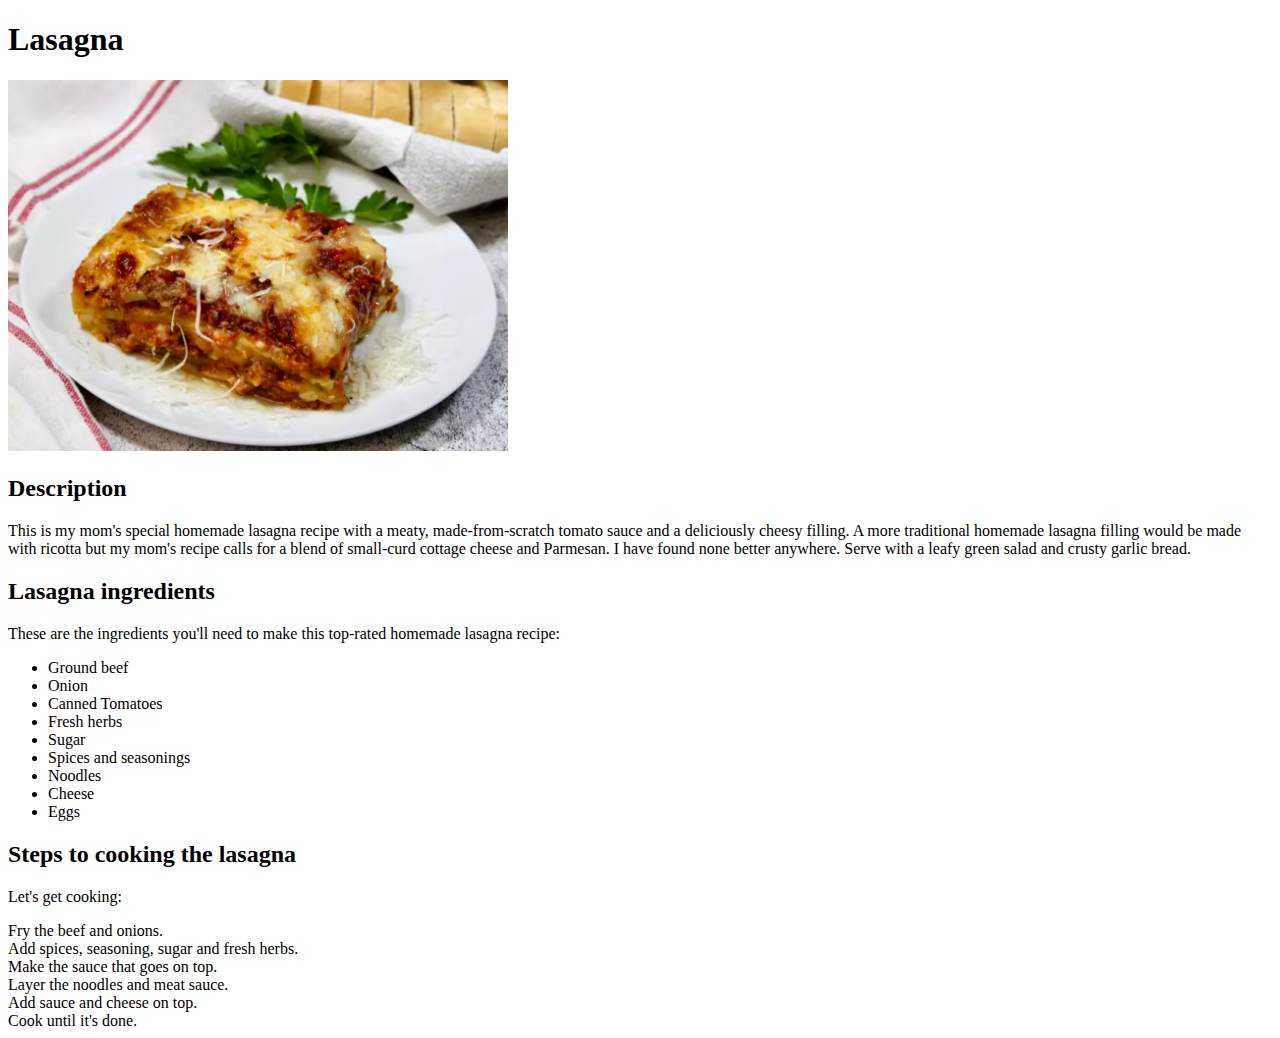
==== recipes/lasagna.html @ 6d6d025f "Added basic website in HTML." ====
<!DOCTYPE html>
<html lang="en">
<head>
    <meta charset="UTF-8">
    <meta http-equiv="X-UA-Compatible" content="IE=edge">
    <meta name="viewport" content="width=device-width, initial-scale=1.0">
    <title>Lasagna</title>
</head>
<body>
    <h1>Lasagna</h1>
    <img src="lasagna.png" width="500">
    <h2>Description</h2>
    <p>This is my mom's special homemade lasagna recipe with a meaty, made-from-scratch tomato sauce and a deliciously cheesy filling. 
        A more traditional homemade lasagna filling would be made with ricotta but my mom's recipe calls for a blend 
        of small-curd cottage cheese and Parmesan. I have found none better anywhere. Serve with a leafy green salad 
        and crusty garlic bread.
    </p>
    <h2>Lasagna ingredients</h2>
    <p>These are the ingredients you'll need to make this top-rated homemade lasagna recipe:</p>
    <ul>
        <li>Ground beef</li>
        <li>Onion</li>
        <li>Canned Tomatoes</li>
        <li>Fresh herbs</li>
        <li>Sugar</li>
        <li>Spices and seasonings</li>
        <li>Noodles</li>
        <li>Cheese</li>
        <li>Eggs</li>
    </ul>
    <h2>Steps to cooking the lasagna</h2>
    <p>Let's get cooking:</p>
    <pl>
        <li>Fry the beef and onions.</li>
        <li>Add spices, seasoning, sugar and fresh herbs.</li>
        <li>Make the sauce that goes on top.</li>
        <li>Layer the noodles and meat sauce.</li>
        <li>Add sauce and cheese on top.</li>
        <li>Cook until it's done.</li>
    </ol>
</body>
</html>
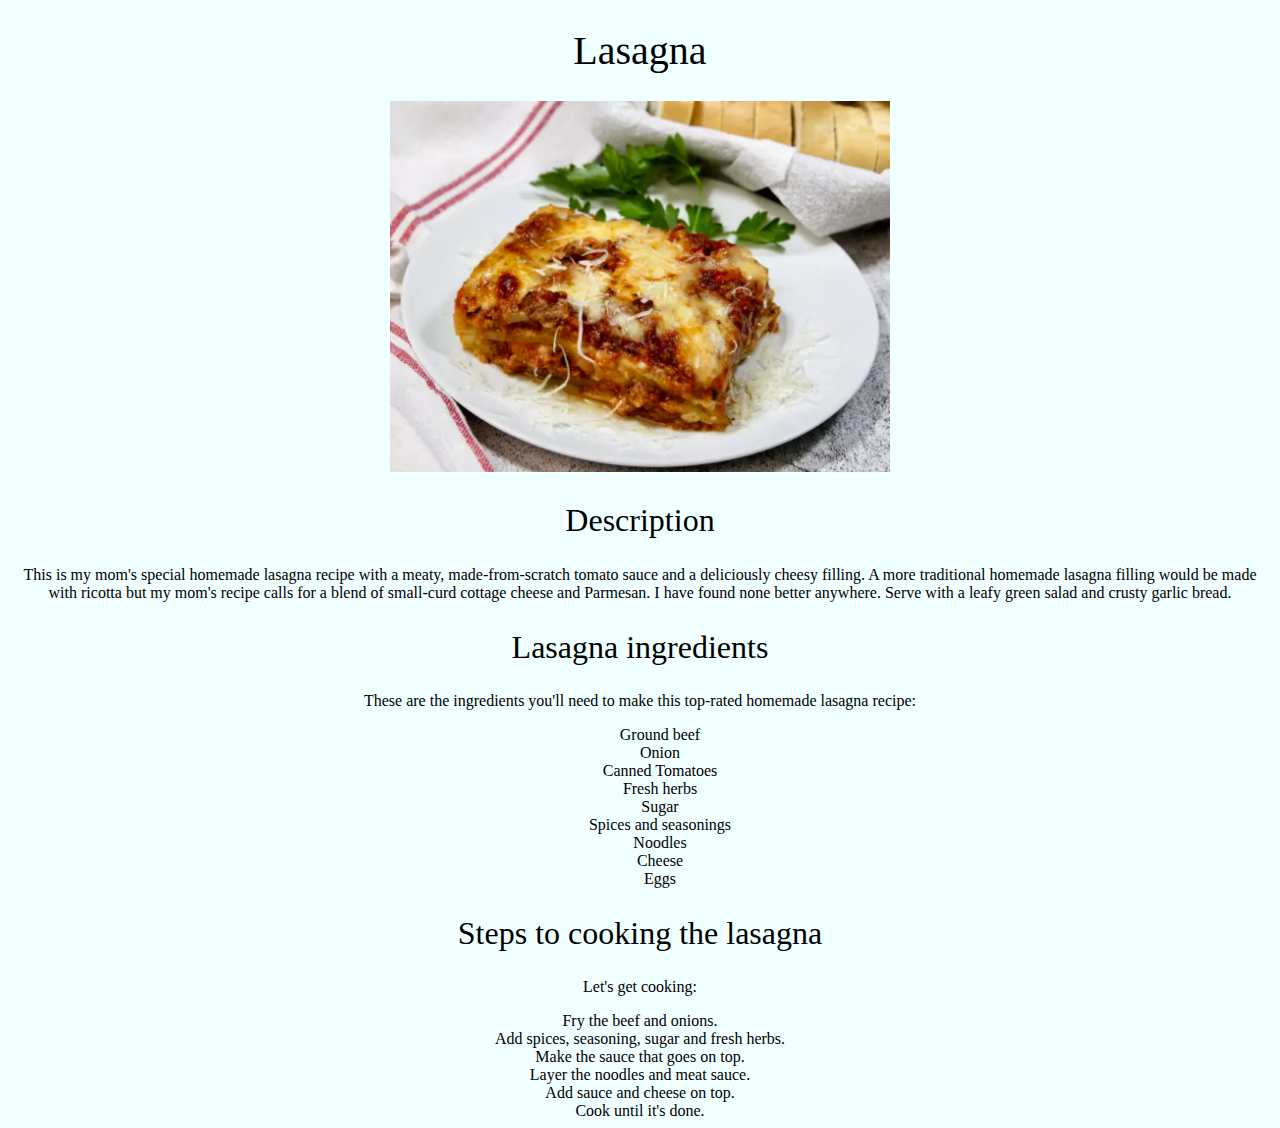
==== commit 53a6c83d: "Added CSS" ====
--- a/recipes/lasagna.html
+++ b/recipes/lasagna.html
@@ -4,6 +4,7 @@
     <meta charset="UTF-8">
     <meta http-equiv="X-UA-Compatible" content="IE=edge">
     <meta name="viewport" content="width=device-width, initial-scale=1.0">
+    <link rel="stylesheet" href="..\styles.css">
     <title>Lasagna</title>
 </head>
 <body>
